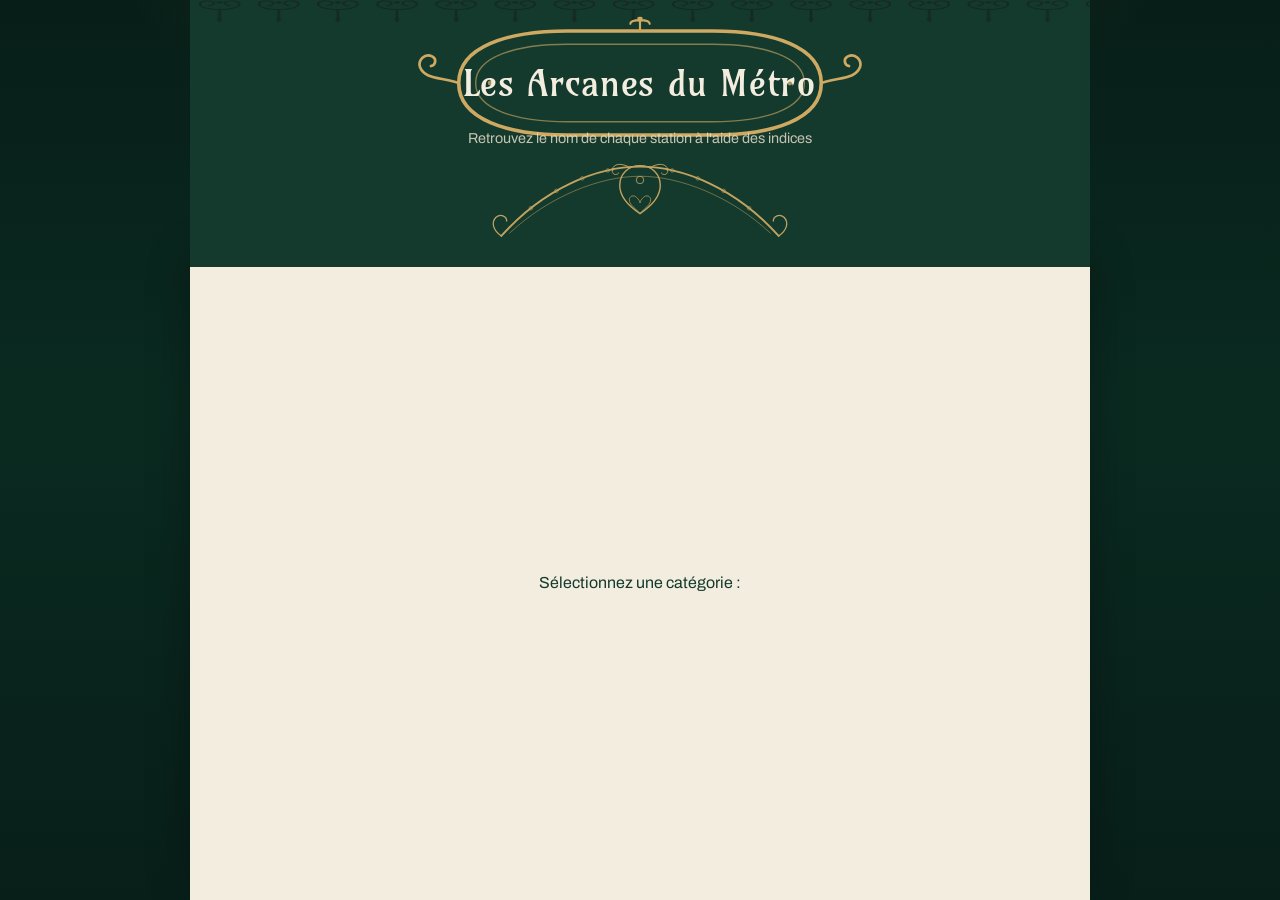
==== template.html @ cb8affc6 "Premier déploiement" ====
<!DOCTYPE html>
<html lang="fr">

<head>
    <meta charset="UTF-8">
    <meta name="viewport" content="width=device-width, initial-scale=1.0">
    <title>Les Arcanes du Métro</title>
    <link rel="preconnect" href="https://fonts.googleapis.com">
    <link rel="preconnect" href="https://fonts.gstatic.com" crossorigin>
    <link href="https://fonts.googleapis.com/css2?family=Amarante&family=Archivo:wght@400;500;600;700&family=IBM+Plex+Mono:wght@500;600&display=swap" rel="stylesheet">
    <link rel="stylesheet" href="style.css">
    <style>
        /* INJECT_CSS */
    </style>
</head>

<body>

    <!-- Motifs de ferronnerie Guimard, dessinés une seule fois et réutilisés partout via <use> -->
    <svg width="0" height="0" style="position:absolute" aria-hidden="true">
        <defs>
            <symbol id="guimard-corner" viewBox="0 0 60 60">
                <path d="M2 58 C 2 30, 6 14, 22 8 C 34 3.5, 44 8, 48 18 C 51 25, 48 31, 41 31 C 36 31, 34 27, 36 23"
                    fill="none" stroke="currentColor" stroke-width="2.5" stroke-linecap="round" />
                <circle cx="36" cy="23" r="2.6" fill="currentColor" />
            </symbol>

            <!-- plaque ovale façon "ABBESSES" / "METROPOLITAIN", avec volutes aux pointes et fleuron sommital -->
            <symbol id="guimard-cartouche" viewBox="0 0 380 110">
                <path d="M40 55 C 40 25, 80 12, 130 12 L 250 12 C 300 12, 340 25, 340 55 C 340 85, 300 98, 250 98 L 130 98 C 80 98, 40 85, 40 55 Z"
                    fill="none" stroke="currentColor" stroke-width="3" />
                <path d="M54 55 C 54 33, 88 23, 130 23 L 250 23 C 292 23, 326 33, 326 55 C 326 77, 292 87, 250 87 L 130 87 C 88 87, 54 77, 54 55 Z"
                    fill="none" stroke="currentColor" stroke-width="1.2" opacity="0.6" />
                <path d="M40 55 C 25 50, 12 52, 8 42 C 6 36, 12 30, 18 33 C 22 35, 21 40, 17 41" fill="none"
                    stroke="currentColor" stroke-width="2.2" stroke-linecap="round" />
                <path d="M340 55 C 355 50, 368 52, 372 42 C 374 36, 368 30, 362 33 C 358 35, 359 40, 363 41" fill="none"
                    stroke="currentColor" stroke-width="2.2" stroke-linecap="round" />
                <path d="M190 12 L190 2 M182 6 C 182 2, 198 2, 198 6" fill="none" stroke="currentColor"
                    stroke-width="1.8" stroke-linecap="round" />
                <circle cx="190" cy="2" r="2.2" fill="currentColor" />
                <circle cx="66" cy="55" r="2" fill="currentColor" opacity="0.8" />
                <circle cx="314" cy="55" r="2" fill="currentColor" opacity="0.8" />
            </symbol>

            <!-- console en fonte : arc en accolade perforé + écusson central à cornes et cœur, façon balustrade d'édicule -->
            <symbol id="guimard-bracket" viewBox="0 0 600 170">
                <path d="M40 150 C 120 60, 220 20, 300 20 C 380 20, 480 60, 560 150" fill="none"
                    stroke="currentColor" stroke-width="3.5" stroke-linecap="round" />
                <path d="M55 145 C 130 75, 225 38, 300 38 C 375 38, 470 75, 545 145" fill="none"
                    stroke="currentColor" stroke-width="1.4" opacity="0.7" />
                <path d="M40 150 C 25 140, 20 125, 30 115 C 38 108, 50 112, 50 122" fill="none"
                    stroke="currentColor" stroke-width="2.4" stroke-linecap="round" />
                <path d="M560 150 C 575 140, 580 125, 570 115 C 562 108, 550 112, 550 122" fill="none"
                    stroke="currentColor" stroke-width="2.4" stroke-linecap="round" />
                <!-- rang de perforations le long de l'arc principal, comme la fonte ajourée des balustrades -->
                <g fill="none" stroke="currentColor" stroke-width="1.3" opacity="0.8">
                    <circle cx="95.3" cy="97.8" r="3.4" />
                    <circle cx="143.0" cy="65.4" r="3.4" />
                    <circle cx="191.6" cy="41.9" r="3.4" />
                    <circle cx="239.5" cy="27.1" r="3.4" />
                    <circle cx="504.7" cy="97.8" r="3.4" />
                    <circle cx="457.0" cy="65.4" r="3.4" />
                    <circle cx="408.4" cy="41.9" r="3.4" />
                    <circle cx="360.5" cy="27.1" r="3.4" />
                </g>
                <!-- écusson central : amande, cœur et cornes en volute -->
                <path d="M300 18 C 322 18, 338 34, 338 55 C 338 78, 320 95, 300 108 C 280 95, 262 78, 262 55 C 262 34, 278 18, 300 18 Z"
                    fill="none" stroke="currentColor" stroke-width="2.6" />
                <path d="M300 108 C 292 98, 280 92, 280 82 C 280 75, 288 72, 294 78 C 297 81, 300 85, 300 88 C 300 85, 303 81, 306 78 C 312 72, 320 75, 320 82 C 320 92, 308 98, 300 108 Z"
                    fill="none" stroke="currentColor" stroke-width="1.6" opacity="0.85" />
                <circle cx="300" cy="45" r="7" fill="none" stroke="currentColor" stroke-width="1.6" />
                <path d="M282 22 C 265 12, 250 14, 248 26 C 247 34, 255 38, 260 32" fill="none"
                    stroke="currentColor" stroke-width="1.7" stroke-linecap="round" />
                <path d="M318 22 C 335 12, 350 14, 352 26 C 353 34, 345 38, 340 32" fill="none"
                    stroke="currentColor" stroke-width="1.7" stroke-linecap="round" />
                <circle cx="249" cy="25" r="2.4" fill="currentColor" opacity="0.85" />
                <circle cx="351" cy="25" r="2.4" fill="currentColor" opacity="0.85" />
            </symbol>

            <!-- tige et double volute, façon motifs sur les verrières ambrées -->
            <symbol id="guimard-reed" viewBox="0 0 40 50">
                <path d="M20 50 L20 20" fill="none" stroke="currentColor" stroke-width="2" stroke-linecap="round" />
                <path d="M20 20 C 10 20, 3 14, 5 6 C 6 2, 12 0, 15 4 C 17 7, 15 11, 12 12" fill="none"
                    stroke="currentColor" stroke-width="1.8" stroke-linecap="round" />
                <path d="M20 20 C 30 20, 37 14, 35 6 C 34 2, 28 0, 25 4 C 23 7, 25 11, 28 12" fill="none"
                    stroke="currentColor" stroke-width="1.8" stroke-linecap="round" />
                <circle cx="20" cy="5" r="2.4" fill="currentColor" />
                <circle cx="20" cy="40" r="1.6" fill="none" stroke="currentColor" stroke-width="1.2" />
            </symbol>
            <pattern id="guimard-frieze" width="46" height="50" patternUnits="userSpaceOnUse">
                <use href="#guimard-reed" x="3" width="40" height="50" />
            </pattern>
        </defs>
    </svg>

    <div class="metro-bg" aria-hidden="true"></div>

    <div class="container">
        <header class="metro-header">
            <svg class="metro-header__frieze" viewBox="0 0 700 46" preserveAspectRatio="none">
                <rect width="700" height="46" fill="url(#guimard-frieze)" />
            </svg>
            <div class="metro-header__title-wrap">
                <svg class="metro-header__cartouche" viewBox="0 0 380 110" preserveAspectRatio="none">
                    <use href="#guimard-cartouche" />
                </svg>
                <h1>Les Arcanes du Métro</h1>
            </div>
            <p class="metro-header__subtitle">Retrouvez le nom de chaque station à l'aide des indices</p>
            <svg class="metro-header__bracket" viewBox="0 0 600 170" preserveAspectRatio="xMidYMid meet">
                <use href="#guimard-bracket" />
            </svg>
        </header>

        <main>
            <!-- Étape 1 : Sélection de la catégorie principale -->
            <div id="ecran-categories">
                <p class="screen-lead">Sélectionnez une catégorie :</p>
                <div id="conteneur-categories" class="grille-boutons">
                    <!-- Les boutons de catégories seront injectés ici par JavaScript -->
                </div>
            </div>

            <!-- Étape 2 : Sélection de la session spécifique -->
            <div id="ecran-sessions" class="hidden">
                <h2 id="titre-categorie"></h2>
                <p class="screen-lead">Choisissez votre parcours :</p>
                <div id="conteneur-sessions" class="grille-boutons">
                    <!-- Les boutons de sessions seront injectés ici -->
                </div>
                <button id="bouton-retour-categories" class="bouton-menu bouton-retour">Retour aux catégories</button>
            </div>

            <!-- Étape 3 : Écran de jeu -->
            <div id="ecran-jeu" class="hidden">
                <div class="game-topbar">
                    <h2 id="titre-session-en-cours"></h2>
                    <p id="progress-text">Progression : <span id="compteur-stations">0</span> / <span
                            id="total-stations">0</span></p>
                </div>

                <div class="jeu-layout">

                    <!-- Espace d'interaction -->
                    <section class="jeu-interaction">
                        <div class="input-row">
                            <div class="ornate-frame">
                                <svg class="corner corner--tl"><use href="#guimard-corner" /></svg>
                                <svg class="corner corner--br"><use href="#guimard-corner" /></svg>
                                <input type="text" id="champ-saisie" placeholder="Nom de la station..."
                                    autocomplete="off">
                            </div>
                            <button id="bouton-valider">Valider</button>
                        </div>

                        <!-- Zone de notification pour les erreurs -->
                        <p id="message-retour" class="feedback"></p>

                        <!-- Zone d'affichage des stations trouvées avec défilement -->
                        <div id="zone-stations-validees"></div>

                        <div id="zone-indices">
                            <p id="texte-indice"></p>
                        </div>

                        <div class="button-row">
                            <button id="bouton-indice" class="secondary">Demander un indice</button>
                            <button id="bouton-reveler" class="secondary" disabled>Révéler cette station</button>
                        </div>

                        <button id="bouton-quitter-session" class="bouton-menu bouton-retour quit-btn">Quitter la
                            session</button>
                    </section>

                    <!-- Espace documentaire -->
                    <aside id="panneau-informations">
                    </aside>

                </div>
            </div>
        </main>
    </div>

    <script>
        /* INJECT_JS */
    </script>
</body>

</html>
---- style.css ----
/* ===================================================================
   METROPOLITAIN — identité Guimard / Art Nouveau
   =================================================================== */

/* Parisine auto-hébergée : déposez vos fichiers dans un dossier /fonts
   à côté de ce fichier, sous ces noms exacts. En leur absence, le
   navigateur bascule automatiquement sur Archivo (aucune erreur). */
@font-face {
    font-family: 'Parisine';
    src: url('fonts/Parisine-Regular.woff2') format('woff2');
    font-weight: 400;
    font-style: normal;
    font-display: swap;
}

@font-face {
    font-family: 'Parisine';
    src: url('fonts/Parisine-Bold.woff2') format('woff2');
    font-weight: 700;
    font-style: normal;
    font-display: swap;
}

:root {
    --vert-guimard: #133a2d;
    --vert-fonce: #071e18;
    --bronze-patine: #6f8f78;
    --ambre: #d68a2e;
    --ambre-clair: #f0bd6c;
    --ambre-verriere: #c97b1f;
    --ivoire: #f3ede0;
    --ivoire-ombre: #e6ddc9;
    --encre: #1a1a1a;
    --rouille: #b5451b;
    --vert-succes: #4c7a5e;

    --display: 'Amarante', serif;
    --corps: 'Parisine', 'Archivo', sans-serif;
    --mono: 'IBM Plex Mono', monospace;
}

* {
    box-sizing: border-box;
}

html,
body {
    height: 100%;
    margin: 0;
    padding: 0;
    background: var(--vert-fonce);
    color: var(--encre);
    font-family: var(--corps);
}

body {
    position: relative;
    display: flex;
    justify-content: center;
    overflow: hidden;
}

/* toile de fond : dégradé profond + halo + motifs de ferronnerie en écho */
.metro-bg {
    position: fixed;
    inset: 0;
    z-index: 0;
    background:
        radial-gradient(ellipse 900px 500px at 50% -10%, rgba(214, 138, 46, 0.14), transparent 60%),
        linear-gradient(180deg, var(--vert-fonce) 0%, #0a2a20 45%, #081f19 100%);
    overflow: hidden;
}

.container {
    position: relative;
    z-index: 1;
    width: 100%;
    max-width: 900px;
    height: 100dvh;
    display: flex;
    flex-direction: column;
}

/* ---------- en-tête : plaque ovale façon panneau de station ---------- */
.metro-header {
    position: relative;
    flex-shrink: 0;
    background: var(--vert-guimard);
    color: var(--ivoire);
    padding: 26px 32px 20px;
    text-align: center;
}

.metro-header__frieze {
    position: absolute;
    top: 0;
    left: 0;
    width: 100%;
    height: 22px;
    color: var(--ambre-clair);
    opacity: 0.55;
}

.metro-header__title-wrap {
    position: relative;
    margin: 14px auto 4px;
    padding: 20px 10px;
    max-width: 560px;
}

.metro-header__cartouche {
    position: absolute;
    top: 50%;
    left: 50%;
    transform: translate(-50%, -50%);
    width: clamp(300px, 82%, 480px);
    aspect-ratio: 380 / 110;
    height: auto;
    color: var(--ambre-clair);
    opacity: 0.85;
}

.metro-header h1,
.metro-header__subtitle {
    position: relative;
}

.metro-header h1 {
    font-family: var(--display);
    font-weight: 400;
    font-size: clamp(1.6rem, 4.6vw, 2.3rem);
    letter-spacing: 0.02em;
    margin: 0;
}

.metro-header__subtitle {
    font-size: 0.9rem;
    color: var(--ivoire-ombre);
    opacity: 0.85;
    margin: 0 0 10px;
}

.metro-header__bracket {
    display: block;
    width: min(70%, 320px);
    height: auto;
    margin: 0 auto;
    color: var(--ambre-clair);
    opacity: 0.8;
}

/* ---------- corps principal ---------- */
main {
    flex: 1;
    min-height: 0;
    display: flex;
    flex-direction: column;
    background: var(--ivoire);
    padding: 28px 30px 24px;
    box-shadow: 0 -10px 40px rgba(0, 0, 0, 0.3);
    overflow-y: auto;
}

#ecran-categories,
#ecran-sessions {
    flex: 1;
    display: flex;
    flex-direction: column;
    justify-content: center;
    text-align: center;
}

#ecran-jeu {
    flex: 1;
    min-height: 0;
    display: flex;
    flex-direction: column;
}

.hidden {
    display: none !important;
}

.screen-lead {
    text-align: center;
    color: var(--vert-guimard);
    font-size: 1rem;
    margin-bottom: 22px;
}

#titre-categorie {
    font-family: var(--display);
    font-weight: 400;
    color: var(--vert-guimard);
    font-size: 1.5rem;
    margin: 0 0 6px;
}

/* ---------- grilles de boutons (catégories / sessions) ---------- */
.grille-boutons {
    display: flex;
    flex-direction: column;
    gap: 12px;
    max-width: 420px;
    margin: 0 auto;
    width: 100%;
}

.grille-boutons button {
    font-family: var(--corps);
    font-weight: 700;
    font-size: 0.98rem;
    color: var(--vert-fonce);
    background: linear-gradient(180deg, var(--ambre-clair), var(--ambre));
    border: none;
    padding: 14px 22px;
    border-radius: 999px;
    cursor: pointer;
    box-shadow:
        0 4px 0 var(--ambre-verriere),
        0 8px 16px rgba(19, 58, 45, 0.25),
        0 0 0 3px rgba(19, 58, 45, 0.08) inset;
    transition: transform 0.15s ease, box-shadow 0.15s ease;
}

.grille-boutons button:hover {
    transform: translateY(-2px);
    box-shadow:
        0 6px 0 var(--ambre-verriere),
        0 12px 20px rgba(19, 58, 45, 0.3),
        0 0 0 3px rgba(19, 58, 45, 0.08) inset;
}

.grille-boutons button:active {
    transform: translateY(1px);
    box-shadow: 0 2px 0 var(--ambre-verriere), 0 4px 8px rgba(19, 58, 45, 0.25);
}

/* ---------- boutons de retour / sortie ---------- */
.bouton-menu {
    font-family: var(--corps);
    font-weight: 700;
    font-size: 0.9rem;
    border-radius: 3px;
    padding: 10px 18px;
    cursor: pointer;
    transition: transform 0.12s ease, background 0.15s ease;
}

.bouton-menu:active {
    transform: translateY(1px);
}

.bouton-retour {
    align-self: center;
    margin-top: 22px;
    background: transparent;
    color: var(--rouille);
    border: 2px solid var(--rouille);
}

.bouton-retour:hover {
    background: rgba(181, 69, 27, 0.06);
}

/* ---------- écran de jeu ---------- */
.game-topbar {
    flex-shrink: 0;
    display: flex;
    align-items: baseline;
    justify-content: space-between;
    border-bottom: 2px solid var(--vert-guimard);
    padding-bottom: 10px;
    margin-bottom: 20px;
    flex-wrap: wrap;
    gap: 6px;
}

#titre-session-en-cours {
    font-family: var(--display);
    font-weight: 400;
    color: var(--vert-guimard);
    font-size: 1.5rem;
    margin: 0;
}

#progress-text {
    font-family: var(--mono);
    font-size: 0.85rem;
    color: var(--rouille);
    margin: 0;
    letter-spacing: 0.03em;
}

/* ---------- disposition à deux colonnes : jeu + panneau documentaire ---------- */
.jeu-layout {
    flex: 1;
    min-height: 0;
    display: flex;
    gap: 26px;
    align-items: flex-start;
    flex-wrap: wrap;
    overflow: visible;
}

.jeu-interaction {
    flex: 1 1 320px;
    min-width: 280px;
    display: flex;
    flex-direction: column;
    min-height: 0;
}

/* ---------- champ de saisie encadré ---------- */
.input-row {
    flex-shrink: 0;
    display: flex;
    gap: 10px;
    margin-bottom: 8px;
}

.ornate-frame {
    position: relative;
    flex: 1;
    padding: 6px;
}

.ornate-frame .corner {
    position: absolute;
    width: 22px;
    height: 22px;
    color: var(--vert-guimard);
    opacity: 0.8;
}

.corner--tl {
    top: -2px;
    left: -2px;
}

.corner--br {
    bottom: -2px;
    right: -2px;
    transform: rotate(180deg);
}

#champ-saisie {
    width: 100%;
    font-family: var(--corps);
    font-size: 1rem;
    color: var(--encre);
    background: #fff;
    border: 2px solid var(--vert-guimard);
    border-radius: 3px;
    padding: 12px 16px;
    outline: none;
    transition: box-shadow 0.15s ease;
}

#champ-saisie:focus {
    box-shadow: 0 0 0 3px rgba(201, 123, 31, 0.4);
    border-color: var(--ambre-verriere);
}

/* ---------- boutons ---------- */
button {
    font-family: var(--corps);
    font-weight: 700;
    font-size: 0.95rem;
    border: none;
    border-radius: 3px;
    padding: 12px 22px;
    cursor: pointer;
    transition: transform 0.12s ease, filter 0.15s ease;
}

#bouton-valider {
    flex-shrink: 0;
    background: var(--vert-guimard);
    color: var(--ivoire);
}

#bouton-valider:hover {
    filter: brightness(1.15);
}

.button-row {
    flex-shrink: 0;
    display: flex;
    gap: 10px;
    margin: 14px 0;
}

button.secondary {
    flex: 1;
    background: transparent;
    color: var(--vert-guimard);
    border: 2px solid var(--vert-guimard);
}

button.secondary:hover {
    background: rgba(19, 58, 45, 0.06);
}

button.secondary:disabled {
    color: var(--ivoire-ombre);
    border-color: var(--ivoire-ombre);
    cursor: not-allowed;
}

button:active {
    transform: translateY(1px);
}

.quit-btn {
    align-self: center;
    margin-top: auto;
    font-size: 0.85rem;
    padding: 8px 16px;
}

/* ---------- messages de retour ---------- */
.feedback {
    flex-shrink: 0;
    text-align: center;
    font-family: var(--mono);
    font-weight: 600;
    font-size: 0.9rem;
    min-height: 1.2em;
    margin: 0 0 10px;
    color: var(--rouille);
}

.feedback.success {
    color: var(--vert-succes);
}

.feedback.error {
    color: var(--rouille);
}

/* ---------- Zone des stations validées ---------- */
#zone-stations-validees {
    max-height: 150px; /* Force l'apparition de la barre de défilement au-delà de cette hauteur */
    overflow-y: auto;
    overflow-x: hidden;
    padding-right: 10px;
    margin-bottom: 12px;
    -webkit-overflow-scrolling: touch; /* Pour un défilement fluide sur mobile */
}

/* Apparence des noms de stations validées ajoutés par le JS (si structurés en p ou span) */
#zone-stations-validees p, 
#zone-stations-validees span,
#zone-stations-validees div {
    font-family: var(--corps);
    font-weight: 600;
    font-size: 0.9rem;
    color: var(--vert-guimard);
    background: rgba(19, 58, 45, 0.06);
    border-radius: 4px;
    padding: 6px 12px;
    margin-bottom: 6px;
}

/* ---------- zone d'indice ---------- */
#zone-indices {
    flex-shrink: 0;
    position: relative;
    background: #fff;
    border: 1px solid var(--ivoire-ombre);
    border-left: 4px solid var(--vert-guimard);
    border-radius: 3px;
    padding: 14px 40px 14px 18px;
    margin-bottom: 4px;
    background-image:
        url("data:image/svg+xml;utf8,<svg xmlns='http://www.w3.org/2000/svg' viewBox='0 0 60 60'><path d='M2 58 C 2 30, 6 14, 22 8 C 34 3.5, 44 8, 48 18 C 51 25, 48 31, 41 31 C 36 31, 34 27, 36 23' fill='none' stroke='%23133a2d' stroke-width='3' stroke-linecap='round'/><circle cx='36' cy='23' r='3' fill='%23133a2d'/></svg>");
    background-repeat: no-repeat;
    background-position: right -6px bottom -6px;
    background-size: 30px 30px;
}

#texte-indice {
    margin: 0;
    font-size: 0.95rem;
    line-height: 1.4;
    color: var(--encre);
    min-height: 1.3em;
}

/* ---------- panneau documentaire ---------- */
#panneau-informations {
    flex: 1 1 260px;
    min-width: 240px;
    align-self: stretch;
    overflow-y: auto;
    background: #fff;
    border: 1px solid var(--ivoire-ombre);
    border-left: 4px solid var(--ambre-verriere);
    border-radius: 3px;
    padding: 16px 20px;
    font-size: 0.9rem;
    line-height: 1.5;
    color: var(--encre);
}

#panneau-informations:empty {
    display: none;
}

#panneau-informations h3 {
    font-family: var(--display);
    font-weight: 400;
    color: var(--vert-guimard);
    font-size: 1.1rem;
    margin: 0 0 8px;
}

#panneau-informations img {
    max-width: 100%;
    border-radius: 3px;
    margin: 8px 0;
}

/* ---------- responsive ---------- */
@media (max-width: 680px) {
    .jeu-layout {
        flex-direction: column;
        overflow-y: auto;
    }

    #panneau-informations {
        max-height: 240px;
    }
}

@media (max-width: 480px) {
    .metro-header {
        padding: 20px 20px 20px;
    }

    .metro-header h1 {
        font-size: 1.5rem;
    }

    main {
        padding: 20px 18px 18px;
    }

    .input-row {
        flex-direction: column;
    }
}

/* ---------- accessibilité ---------- */
:focus-visible {
    outline: 3px solid var(--ambre-verriere);
    outline-offset: 2px;
}

@media (prefers-reduced-motion: reduce) {

    * {
        transition: none !important;
    }
}
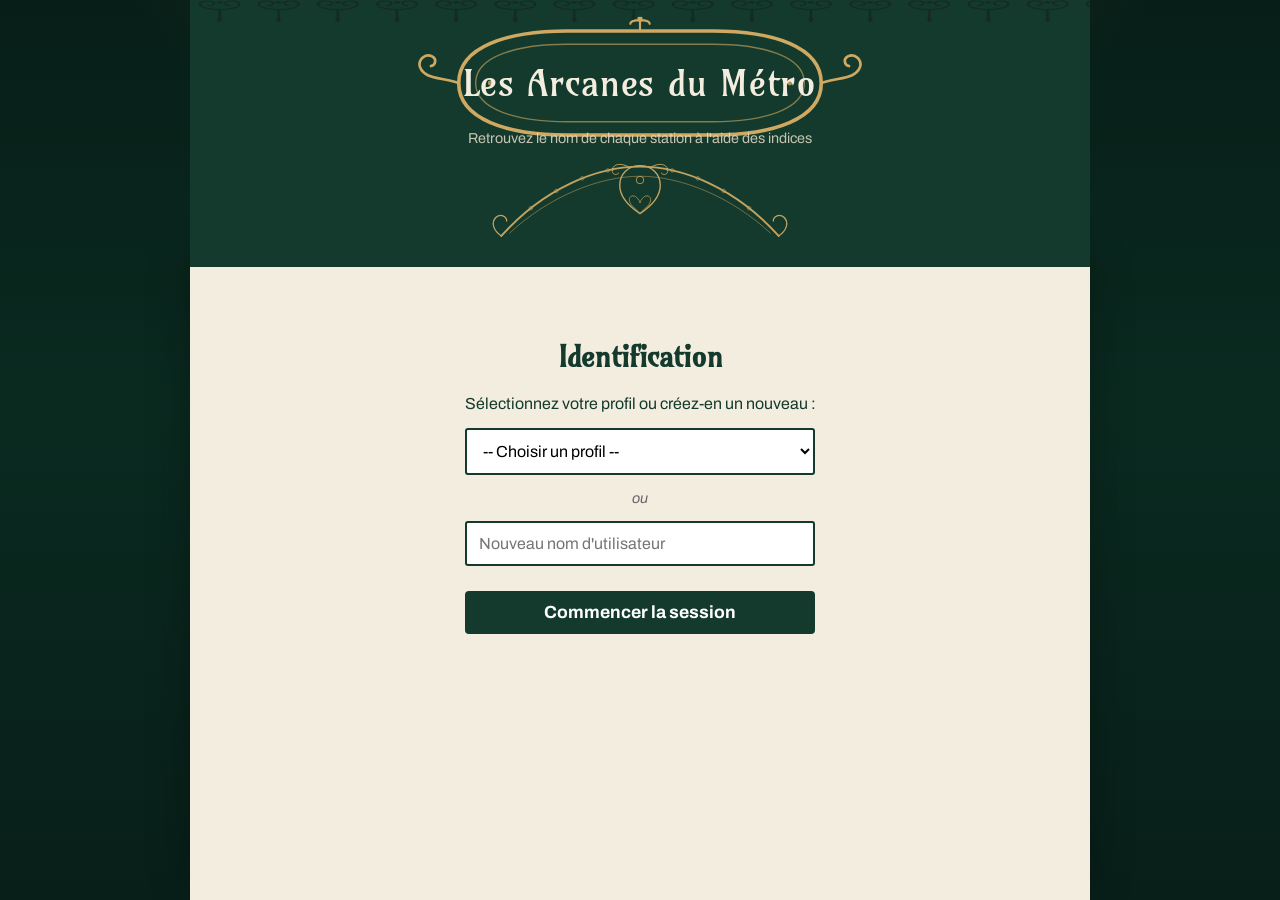
==== commit 866601f9: "creation_sessions" ====
--- a/template.html
+++ b/template.html
@@ -7,7 +7,9 @@
     <title>Les Arcanes du Métro</title>
     <link rel="preconnect" href="https://fonts.googleapis.com">
     <link rel="preconnect" href="https://fonts.gstatic.com" crossorigin>
-    <link href="https://fonts.googleapis.com/css2?family=Amarante&family=Archivo:wght@400;500;600;700&family=IBM+Plex+Mono:wght@500;600&display=swap" rel="stylesheet">
+    <link
+        href="https://fonts.googleapis.com/css2?family=Amarante&family=Archivo:wght@400;500;600;700&family=IBM+Plex+Mono:wght@500;600&display=swap"
+        rel="stylesheet">
     <link rel="stylesheet" href="style.css">
     <style>
         /* INJECT_CSS */
@@ -27,9 +29,11 @@
 
             <!-- plaque ovale façon "ABBESSES" / "METROPOLITAIN", avec volutes aux pointes et fleuron sommital -->
             <symbol id="guimard-cartouche" viewBox="0 0 380 110">
-                <path d="M40 55 C 40 25, 80 12, 130 12 L 250 12 C 300 12, 340 25, 340 55 C 340 85, 300 98, 250 98 L 130 98 C 80 98, 40 85, 40 55 Z"
+                <path
+                    d="M40 55 C 40 25, 80 12, 130 12 L 250 12 C 300 12, 340 25, 340 55 C 340 85, 300 98, 250 98 L 130 98 C 80 98, 40 85, 40 55 Z"
                     fill="none" stroke="currentColor" stroke-width="3" />
-                <path d="M54 55 C 54 33, 88 23, 130 23 L 250 23 C 292 23, 326 33, 326 55 C 326 77, 292 87, 250 87 L 130 87 C 88 87, 54 77, 54 55 Z"
+                <path
+                    d="M54 55 C 54 33, 88 23, 130 23 L 250 23 C 292 23, 326 33, 326 55 C 326 77, 292 87, 250 87 L 130 87 C 88 87, 54 77, 54 55 Z"
                     fill="none" stroke="currentColor" stroke-width="1.2" opacity="0.6" />
                 <path d="M40 55 C 25 50, 12 52, 8 42 C 6 36, 12 30, 18 33 C 22 35, 21 40, 17 41" fill="none"
                     stroke="currentColor" stroke-width="2.2" stroke-linecap="round" />
@@ -44,12 +48,12 @@
 
             <!-- console en fonte : arc en accolade perforé + écusson central à cornes et cœur, façon balustrade d'édicule -->
             <symbol id="guimard-bracket" viewBox="0 0 600 170">
-                <path d="M40 150 C 120 60, 220 20, 300 20 C 380 20, 480 60, 560 150" fill="none"
-                    stroke="currentColor" stroke-width="3.5" stroke-linecap="round" />
-                <path d="M55 145 C 130 75, 225 38, 300 38 C 375 38, 470 75, 545 145" fill="none"
-                    stroke="currentColor" stroke-width="1.4" opacity="0.7" />
-                <path d="M40 150 C 25 140, 20 125, 30 115 C 38 108, 50 112, 50 122" fill="none"
-                    stroke="currentColor" stroke-width="2.4" stroke-linecap="round" />
+                <path d="M40 150 C 120 60, 220 20, 300 20 C 380 20, 480 60, 560 150" fill="none" stroke="currentColor"
+                    stroke-width="3.5" stroke-linecap="round" />
+                <path d="M55 145 C 130 75, 225 38, 300 38 C 375 38, 470 75, 545 145" fill="none" stroke="currentColor"
+                    stroke-width="1.4" opacity="0.7" />
+                <path d="M40 150 C 25 140, 20 125, 30 115 C 38 108, 50 112, 50 122" fill="none" stroke="currentColor"
+                    stroke-width="2.4" stroke-linecap="round" />
                 <path d="M560 150 C 575 140, 580 125, 570 115 C 562 108, 550 112, 550 122" fill="none"
                     stroke="currentColor" stroke-width="2.4" stroke-linecap="round" />
                 <!-- rang de perforations le long de l'arc principal, comme la fonte ajourée des balustrades -->
@@ -64,15 +68,17 @@
                     <circle cx="360.5" cy="27.1" r="3.4" />
                 </g>
                 <!-- écusson central : amande, cœur et cornes en volute -->
-                <path d="M300 18 C 322 18, 338 34, 338 55 C 338 78, 320 95, 300 108 C 280 95, 262 78, 262 55 C 262 34, 278 18, 300 18 Z"
+                <path
+                    d="M300 18 C 322 18, 338 34, 338 55 C 338 78, 320 95, 300 108 C 280 95, 262 78, 262 55 C 262 34, 278 18, 300 18 Z"
                     fill="none" stroke="currentColor" stroke-width="2.6" />
-                <path d="M300 108 C 292 98, 280 92, 280 82 C 280 75, 288 72, 294 78 C 297 81, 300 85, 300 88 C 300 85, 303 81, 306 78 C 312 72, 320 75, 320 82 C 320 92, 308 98, 300 108 Z"
+                <path
+                    d="M300 108 C 292 98, 280 92, 280 82 C 280 75, 288 72, 294 78 C 297 81, 300 85, 300 88 C 300 85, 303 81, 306 78 C 312 72, 320 75, 320 82 C 320 92, 308 98, 300 108 Z"
                     fill="none" stroke="currentColor" stroke-width="1.6" opacity="0.85" />
                 <circle cx="300" cy="45" r="7" fill="none" stroke="currentColor" stroke-width="1.6" />
-                <path d="M282 22 C 265 12, 250 14, 248 26 C 247 34, 255 38, 260 32" fill="none"
-                    stroke="currentColor" stroke-width="1.7" stroke-linecap="round" />
-                <path d="M318 22 C 335 12, 350 14, 352 26 C 353 34, 345 38, 340 32" fill="none"
-                    stroke="currentColor" stroke-width="1.7" stroke-linecap="round" />
+                <path d="M282 22 C 265 12, 250 14, 248 26 C 247 34, 255 38, 260 32" fill="none" stroke="currentColor"
+                    stroke-width="1.7" stroke-linecap="round" />
+                <path d="M318 22 C 335 12, 350 14, 352 26 C 353 34, 345 38, 340 32" fill="none" stroke="currentColor"
+                    stroke-width="1.7" stroke-linecap="round" />
                 <circle cx="249" cy="25" r="2.4" fill="currentColor" opacity="0.85" />
                 <circle cx="351" cy="25" r="2.4" fill="currentColor" opacity="0.85" />
             </symbol>
@@ -96,6 +102,16 @@
     <div class="metro-bg" aria-hidden="true"></div>
 
     <div class="container">
+
+        <!-- Nouvelle barre de statut utilisateur -->
+        <div id="barre-utilisateur" class="hidden"
+            style="background: rgba(255, 255, 255, 0.8); border: 1px solid var(--vert-guimard); color: var(--vert-fonce); padding: 8px 15px; font-size: 0.9rem; display: flex; justify-content: space-between; align-items: center; font-family: var(--corps); margin-bottom: 20px; border-radius: 5px;">
+            <span>Profil actif : <strong id="nom-utilisateur-actif"></strong></span>
+            <button id="bouton-deconnexion"
+                style="background: transparent; color: #c0392b; border: 1px solid #c0392b; padding: 4px 10px; font-size: 0.85rem; cursor: pointer; border-radius: 3px; font-family: var(--corps);">Changer
+                d'utilisateur</button>
+        </div>
+
         <header class="metro-header">
             <svg class="metro-header__frieze" viewBox="0 0 700 46" preserveAspectRatio="none">
                 <rect width="700" height="46" fill="url(#guimard-frieze)" />
@@ -113,8 +129,34 @@
         </header>
 
         <main>
+            <!-- Écran 0 : Identification de l'utilisateur -->
+            <div id="ecran-login" class="screen-lead" style="text-align: center; margin-top: 20px;">
+                <h2
+                    style="font-family: var(--display); color: var(--vert-guimard); font-size: 1.8rem; margin-bottom: 20px;">
+                    Identification</h2>
+                <p>Sélectionnez votre profil ou créez-en un nouveau :</p>
+
+                <div
+                    style="display: flex; flex-direction: column; gap: 15px; max-width: 350px; margin: 0 auto; text-align: left;">
+                    <select id="select-profil"
+                        style="padding: 12px; font-family: var(--corps); font-size: 1rem; border: 2px solid var(--vert-guimard); border-radius: 3px; background: #fff;">
+                        <option value="">-- Choisir un profil --</option>
+                    </select>
+
+                    <p style="margin: 0; font-size: 0.9rem; color: #666; text-align: center; font-style: italic;">ou</p>
+
+                    <input type="text" id="input-nouveau-profil" placeholder="Nouveau nom d'utilisateur"
+                        style="padding: 12px; font-family: var(--corps); font-size: 1rem; border: 2px solid var(--vert-guimard); border-radius: 3px;">
+
+                    <button id="bouton-connexion"
+                        style="background: var(--vert-guimard); color: #fff; margin-top: 10px; padding: 12px; border: none; border-radius: 4px; font-family: var(--corps); font-weight: bold; cursor: pointer; font-size: 1.1rem;">Commencer
+                        la session</button>
+                </div>
+            </div>
+
             <!-- Étape 1 : Sélection de la catégorie principale -->
-            <div id="ecran-categories">
+            <!-- Note : La classe "hidden" a été ajoutée pour que cet écran n'apparaisse qu'après la connexion -->
+            <div id="ecran-categories" class="hidden">
                 <p class="screen-lead">Sélectionnez une catégorie :</p>
                 <div id="conteneur-categories" class="grille-boutons">
                     <!-- Les boutons de catégories seront injectés ici par JavaScript -->
@@ -134,9 +176,14 @@
             <!-- Étape 3 : Écran de jeu -->
             <div id="ecran-jeu" class="hidden">
                 <div class="game-topbar">
-                    <h2 id="titre-session-en-cours"></h2>
-                    <p id="progress-text">Progression : <span id="compteur-stations">0</span> / <span
-                            id="total-stations">0</span></p>
+                    <h2 id="titre-session-en-cours">Session</h2>
+                    <div style="text-align: right;">
+                        <p id="progress-text">Progression : <span id="compteur-stations">0</span> / <span
+                                id="total-stations">0</span></p>
+                        <p id="score-text"
+                            style="font-family: var(--mono); font-size: 0.9rem; color: var(--vert-guimard); margin: 4px 0 0 0; font-weight: bold;">
+                            Score : <span id="valeur-score">0</span></p>
+                    </div>
                 </div>
 
                 <div class="jeu-layout">
@@ -145,8 +192,12 @@
                     <section class="jeu-interaction">
                         <div class="input-row">
                             <div class="ornate-frame">
-                                <svg class="corner corner--tl"><use href="#guimard-corner" /></svg>
-                                <svg class="corner corner--br"><use href="#guimard-corner" /></svg>
+                                <svg class="corner corner--tl">
+                                    <use href="#guimard-corner" />
+                                </svg>
+                                <svg class="corner corner--br">
+                                    <use href="#guimard-corner" />
+                                </svg>
                                 <input type="text" id="champ-saisie" placeholder="Nom de la station..."
                                     autocomplete="off">
                             </div>
--- a/style.css
+++ b/style.css
@@ -175,6 +175,7 @@
     min-height: 0;
     display: flex;
     flex-direction: column;
+    overflow: hidden;
 }
 
 .hidden {
@@ -298,9 +299,9 @@
     min-height: 0;
     display: flex;
     gap: 26px;
-    align-items: flex-start;
-    flex-wrap: wrap;
-    overflow: visible;
+    align-items: stretch;
+    flex-wrap: nowrap;
+    overflow: hidden;
 }
 
 .jeu-interaction {
@@ -309,6 +310,8 @@
     display: flex;
     flex-direction: column;
     min-height: 0;
+    overflow-y: auto;
+    padding-right: 8px;
 }
 
 /* ---------- champ de saisie encadré ---------- */
@@ -441,15 +444,14 @@
 
 /* ---------- Zone des stations validées ---------- */
 #zone-stations-validees {
-    max-height: 150px; /* Force l'apparition de la barre de défilement au-delà de cette hauteur */
+    max-height: 150px;
     overflow-y: auto;
     overflow-x: hidden;
     padding-right: 10px;
     margin-bottom: 12px;
-    -webkit-overflow-scrolling: touch; /* Pour un défilement fluide sur mobile */
-}
-
-/* Apparence des noms de stations validées ajoutés par le JS (si structurés en p ou span) */
+    -webkit-overflow-scrolling: touch;
+}
+
 #zone-stations-validees p, 
 #zone-stations-validees span,
 #zone-stations-validees div {
@@ -526,11 +528,18 @@
 @media (max-width: 680px) {
     .jeu-layout {
         flex-direction: column;
-        overflow-y: auto;
+    }
+    
+    .jeu-interaction {
+        flex: 0 0 auto;
+        width: 100%;
+        overflow-y: visible; 
     }
 
     #panneau-informations {
-        max-height: 240px;
+        flex: 1 1 auto;
+        max-height: none;
+        width: 100%;
     }
 }
 
